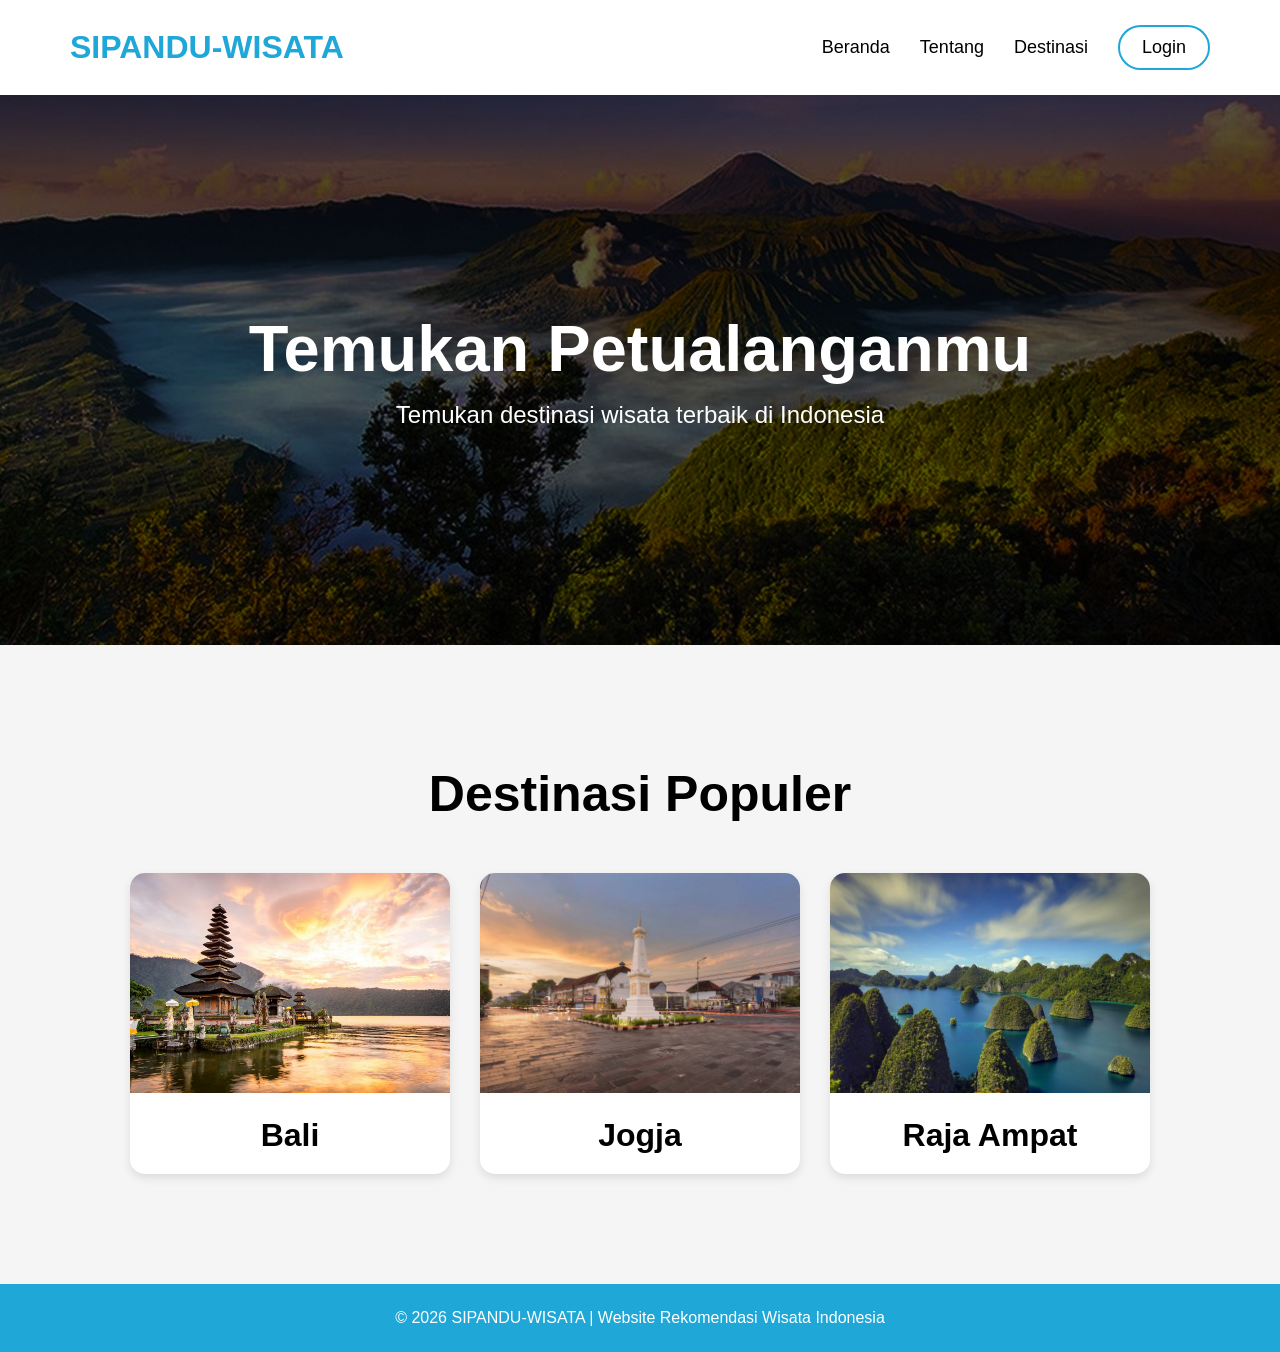
==== index.html @ b9ef1429 "Homepage SIPANDU Wisata" ====
<!DOCTYPE html>
<html lang="id">
<head>
    <meta charset="UTF-8">
    <meta name="viewport" content="width=device-width, initial-scale=1.0">
    <title>SIPANDU Wisata</title>
    <link rel="stylesheet" href="css/style.css">
</head>
<body>

    <!-- Navbar -->
    <nav>
    <h2>SIPANDU-WISATA</h2>

    <ul>
        <li>Beranda</li>
        <li>Tentang</li>
        <li>Destinasi</li>
        <li class="login-btn">Login</li>
    </ul>
</nav>

    <!-- Hero Section -->
    <section class="hero">
        <div class="overlay">
            <h1>Temukan Petualanganmu</h1>
            <p>Temukan destinasi wisata terbaik di Indonesia</p>
        </div>
    </section>

    <!-- Destinasi -->
    <section class="destinasi">
    <h2>Destinasi Populer</h2>

    <div class="card-container">

        <div class="card">
            <img src="images/bali.jpg" alt="Bali">
            <h3>Bali</h3>
        </div>

        <div class="card">
            <img src="images/jogja.jpg" alt="Jogja">
            <h3>Jogja</h3>
        </div>

        <div class="card">
            <img src="images/rajaampat.jpg" alt="Raja Ampat">
            <h3>Raja Ampat</h3>
        </div>

    </div>
</section>

    <!-- Footer -->
    <footer>
    <p>© 2026 SIPANDU-WISATA | Website Rekomendasi Wisata Indonesia</p>
</footer>

</body>
</html>
---- css/style.css ----
*{
    margin: 0;
    padding: 0;
    box-sizing: border-box;
    font-family: Arial, sans-serif;
}

body{
    background-color: #f5f5f5;
    overflow-x: hidden;
}

/* NAVBAR */
nav{
    display: flex;
    justify-content: space-between;
    align-items: center;
    padding: 25px 70px;
    background: white;
}

nav h2{
    color: #1ea7d7;
    font-size: 32px;
    font-weight: bold;
}

nav ul{
    display: flex;
    list-style: none;
    gap: 30px;
    align-items: center;
}

nav ul li{
    cursor: pointer;
    font-size: 18px;
    transition: 0.3s;
}

nav ul li:hover{
    color: #1ea7d7;
}

.login-btn{
    border: 2px solid #1ea7d7;
    padding: 10px 22px;
    border-radius: 25px;
    display: flex;
    align-items: center;
}

/* HERO SECTION */
.hero{
    background-image: url("../images/gunung.jpg");
    background-size: cover;
    background-position: center;
    height: 550px;
    display: flex;
    justify-content: center;
    align-items: center;
    position: relative;
    margin-bottom: 60px;
}

/* Overlay gelap */
.hero::before{
    content: "";
    position: absolute;
    width: 100%;
    height: 100%;
    background: rgba(0,0,0,0.4);
}

.overlay{
    position: relative;
    text-align: center;
    color: white;
    z-index: 2;
}

.overlay h1{
    font-size: 65px;
    margin-bottom: 15px;
}

.overlay p{
    font-size: 24px;
}

/* DESTINASI */
.destinasi{
    padding: 60px;
    text-align: center;
}

.destinasi h2{
    margin-bottom: 50px;
    font-size: 50px;
}

.card-container{
    display: flex;
    justify-content: center;
    gap: 30px;
    flex-wrap: wrap;
}

.card{
    background: white;
    border-radius: 15px;
    overflow: hidden;
    width: 320px;
    box-shadow: 0 4px 10px rgba(0,0,0,0.1);
    transition: 0.3s;
}

.card:hover{
    transform: translateY(-8px);
}

.card img{
    width: 100%;
    height: 220px;
    object-fit: cover;
}

.card h3{
    padding: 20px;
    font-size: 32px;
}

footer{
    background: #1ea7d7;
    color: white;
    text-align: center;
    padding: 25px;
    margin-top: 50px;
}
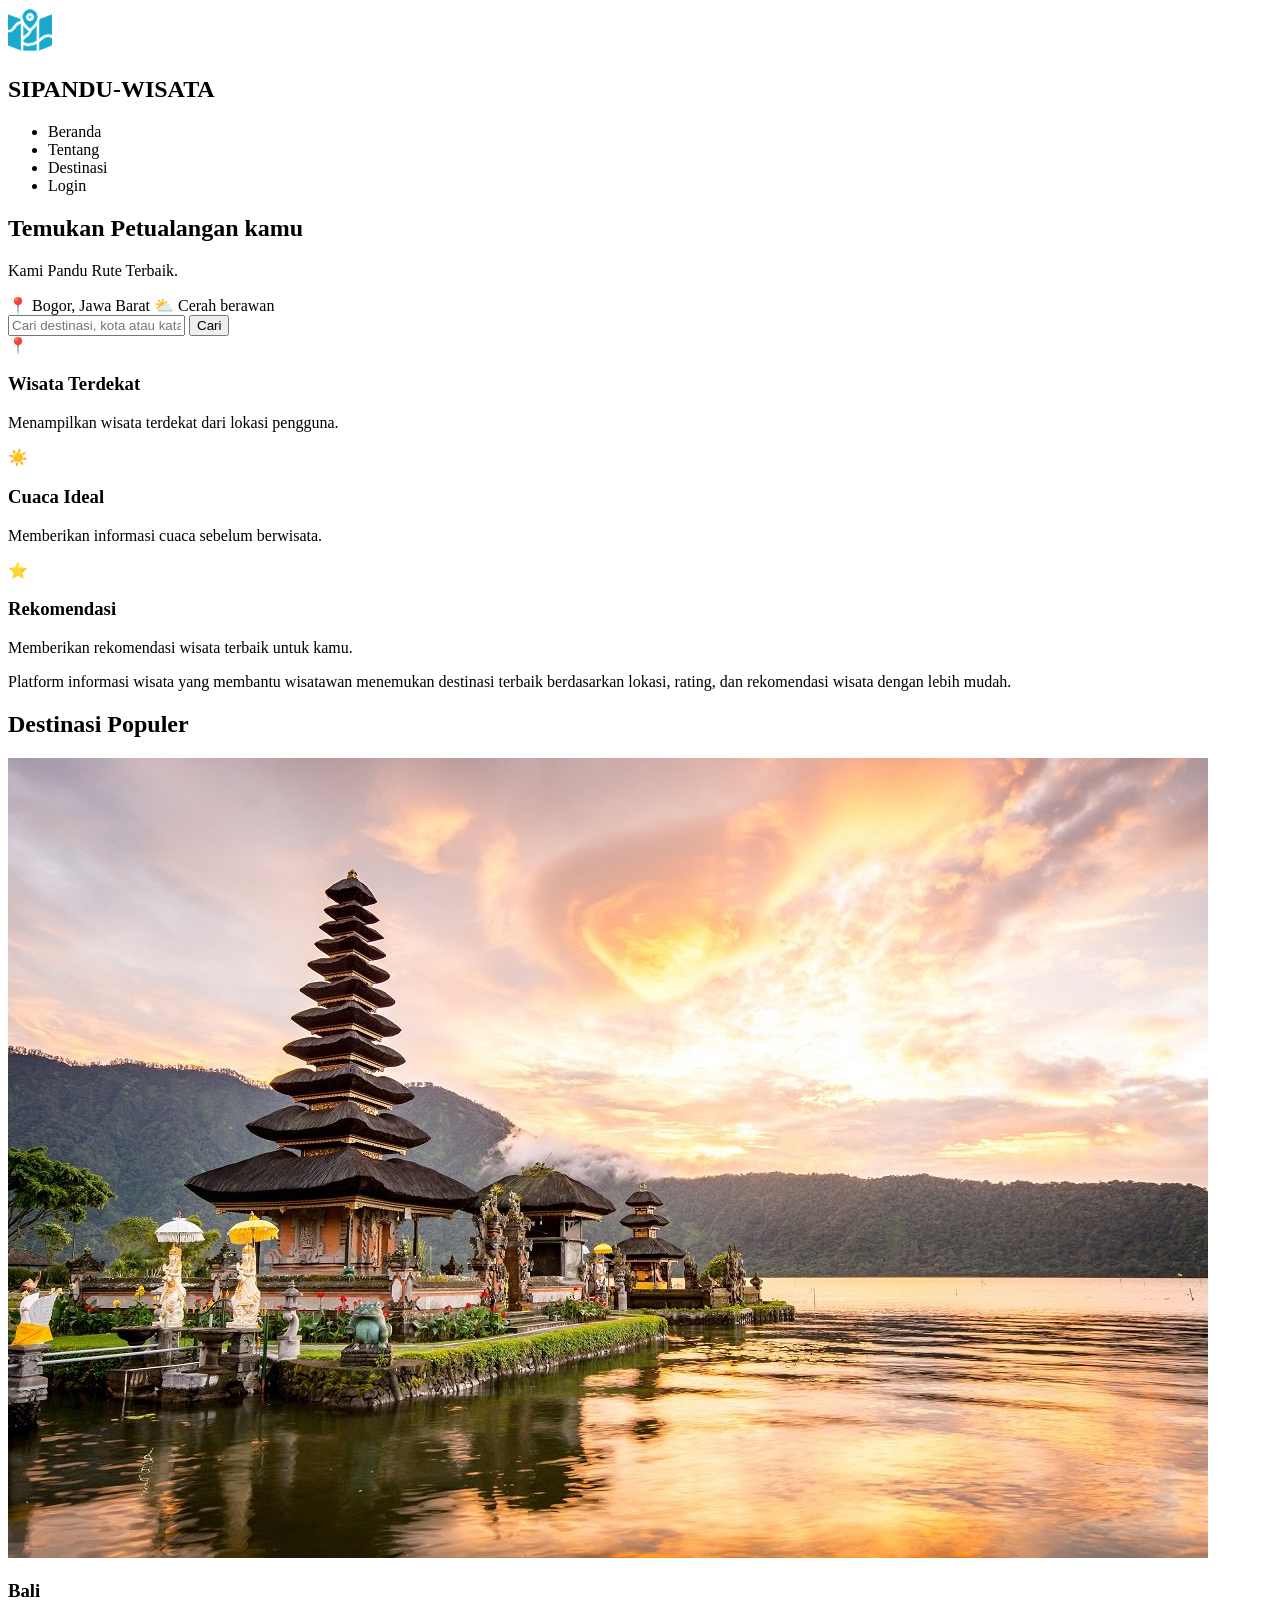
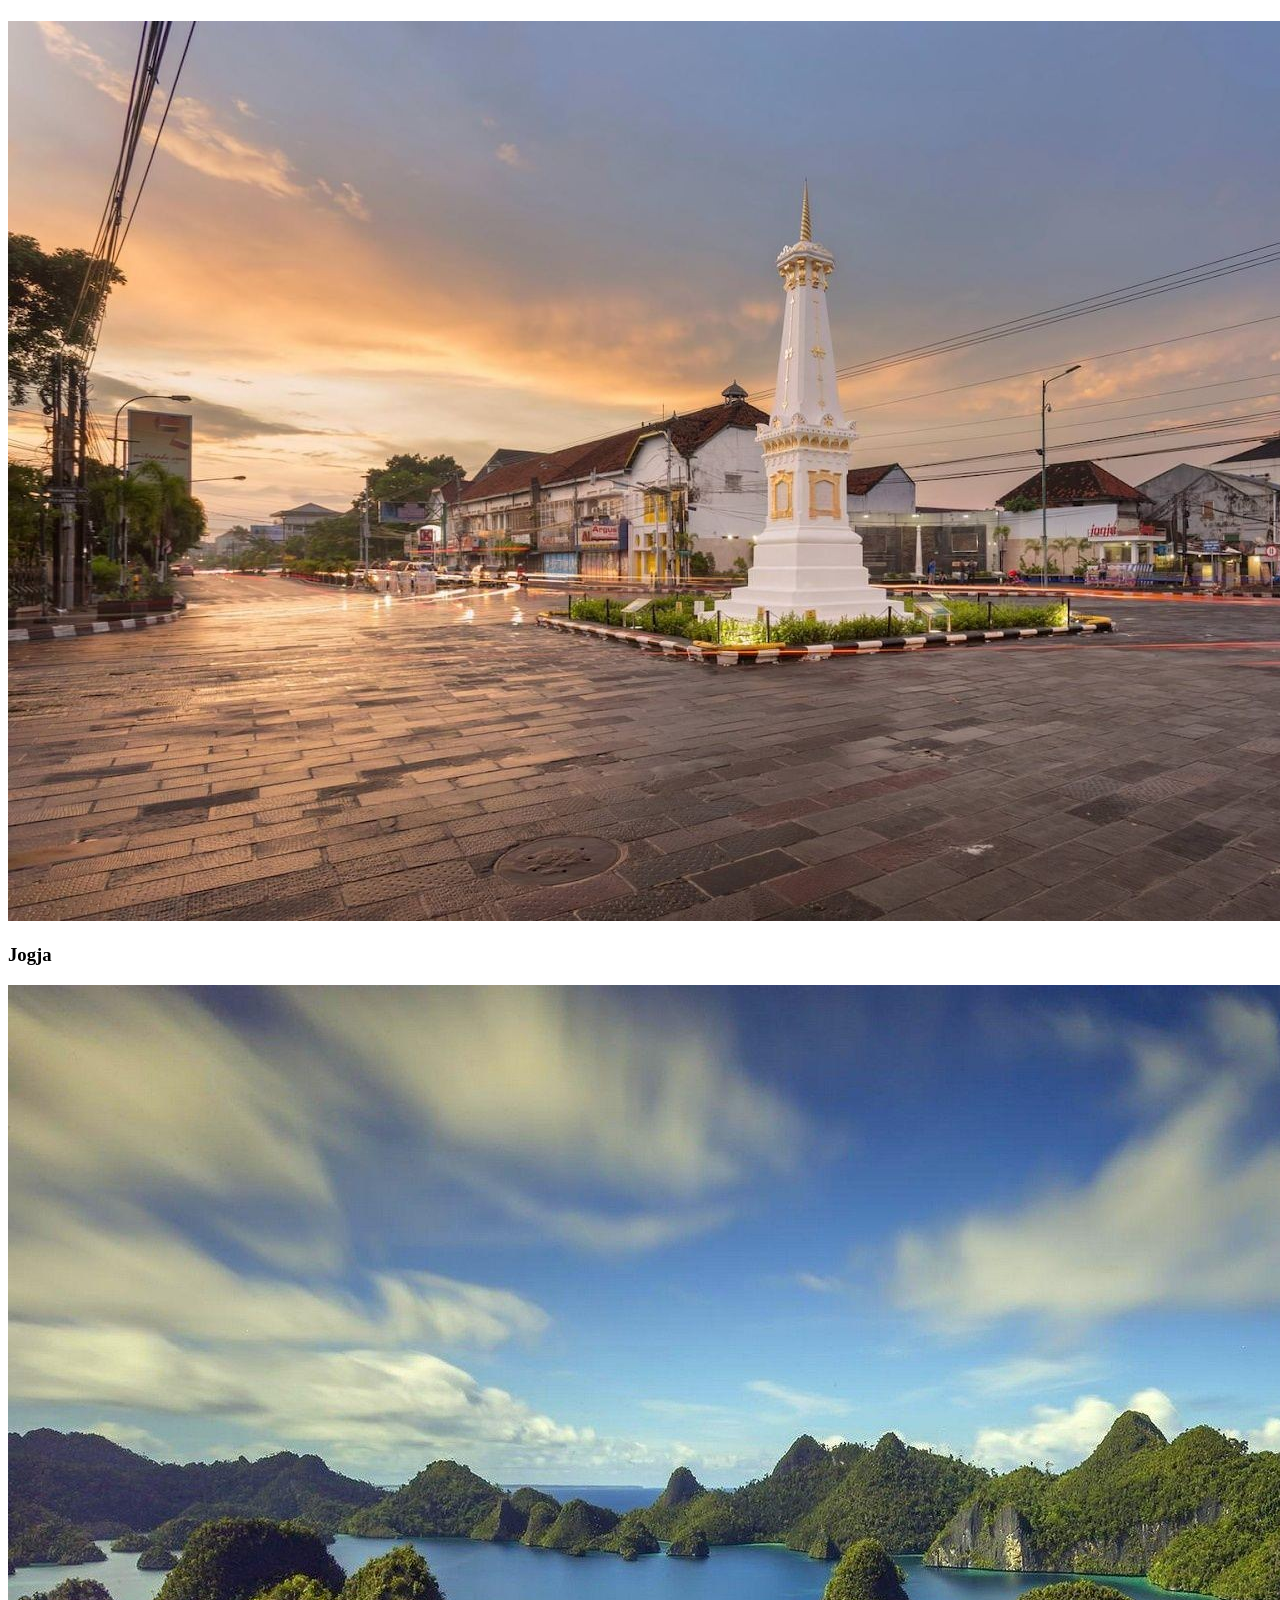
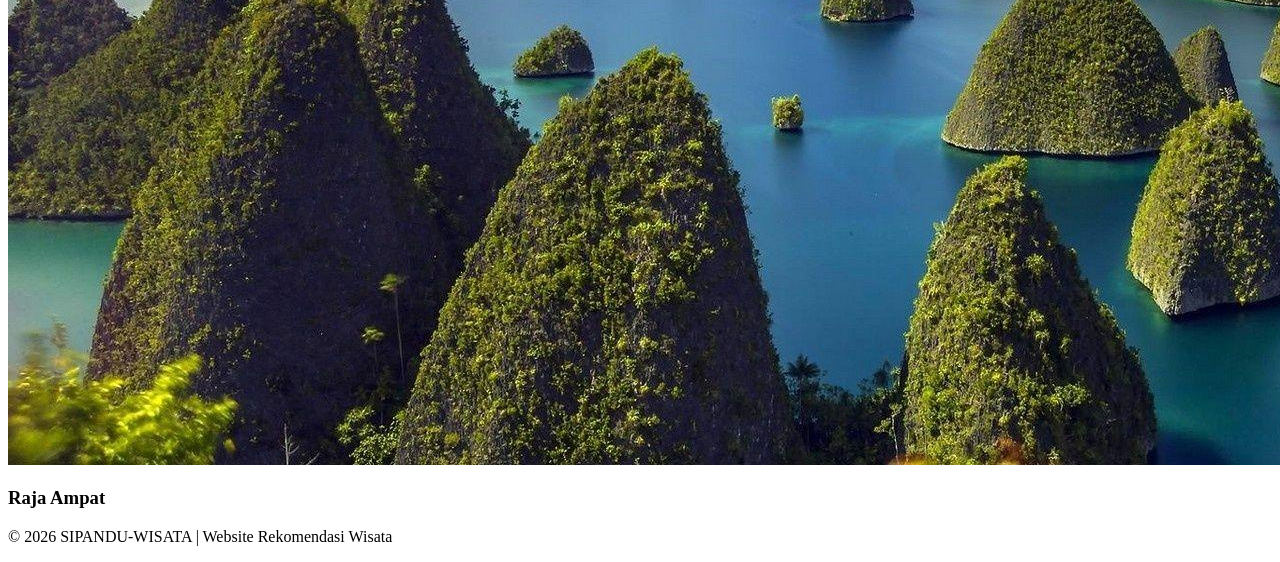
==== commit 8fae47a8: "update tampilan homepage" ====
--- a/index.html
+++ b/index.html
@@ -4,13 +4,17 @@
     <meta charset="UTF-8">
     <meta name="viewport" content="width=device-width, initial-scale=1.0">
     <title>SIPANDU Wisata</title>
-    <link rel="stylesheet" href="css/style.css">
+    <link rel="stylesheet" href="CSS/style.css">
 </head>
 <body>
 
-    <!-- Navbar -->
+    <!-- NAVBAR -->
     <nav>
-    <h2>SIPANDU-WISATA</h2>
+
+    <div class="logo">
+        <img src="images/logo.jpg" alt="Logo">
+        <h2>SIPANDU-WISATA</h2>
+    </div>
 
     <ul>
         <li>Beranda</li>
@@ -18,44 +22,94 @@
         <li>Destinasi</li>
         <li class="login-btn">Login</li>
     </ul>
+
 </nav>
 
-    <!-- Hero Section -->
+    <!-- HERO SECTION -->
     <section class="hero">
-        <div class="overlay">
-            <h1>Temukan Petualanganmu</h1>
-            <p>Temukan destinasi wisata terbaik di Indonesia</p>
-        </div>
-    </section>
+    <div class="overlay">
 
-    <!-- Destinasi -->
-    <section class="destinasi">
-    <h2>Destinasi Populer</h2>
+        <h1>Temukan Petualangan kamu</h1>
+        <p>Kami Pandu Rute Terbaik.</p>
 
-    <div class="card-container">
-
-        <div class="card">
-            <img src="images/bali.jpg" alt="Bali">
-            <h3>Bali</h3>
+        <!-- Card lokasi -->
+        <div class="lokasi-card">
+            <span>📍 Bogor, Jawa Barat</span>
+            <span>⛅ Cerah berawan</span>
         </div>
 
-        <div class="card">
-            <img src="images/jogja.jpg" alt="Jogja">
-            <h3>Jogja</h3>
-        </div>
-
-        <div class="card">
-            <img src="images/rajaampat.jpg" alt="Raja Ampat">
-            <h3>Raja Ampat</h3>
+        <!-- Search bar -->
+        <div class="search-box">
+            <input type="text" placeholder="Cari destinasi, kota atau kata kunci...">
+            <button>Cari</button>
         </div>
 
     </div>
 </section>
 
-    <!-- Footer -->
+    <!-- FITUR -->
+    <section class="fitur">
+
+        <div class="fitur-container">
+
+            <div class="fitur-card">
+                <div class="icon">📍</div>
+                <h3>Wisata Terdekat</h3>
+                <p>Menampilkan wisata terdekat dari lokasi pengguna.</p>
+            </div>
+
+            <div class="fitur-card">
+                <div class="icon">☀️</div>
+                <h3>Cuaca Ideal</h3>
+                <p>Memberikan informasi cuaca sebelum berwisata.</p>
+            </div>
+
+            <div class="fitur-card">
+                <div class="icon">⭐</div>
+                <h3>Rekomendasi</h3>
+                <p>Memberikan rekomendasi wisata terbaik untuk kamu.</p>
+            </div>
+
+        </div>
+
+        <div class="deskripsi">
+            <p>
+                Platform informasi wisata yang membantu wisatawan menemukan
+                destinasi terbaik berdasarkan lokasi, rating, dan rekomendasi
+                wisata dengan lebih mudah.
+            </p>
+        </div>
+
+    </section>
+
+    <!-- DESTINASI -->
+    <section class="destinasi">
+        <h2>Destinasi Populer</h2>
+
+        <div class="card-container">
+
+            <div class="card">
+                <img src="images/bali.jpg" alt="Bali">
+                <h3>Bali</h3>
+            </div>
+
+            <div class="card">
+                <img src="images/jogja.jpg" alt="Jogja">
+                <h3>Jogja</h3>
+            </div>
+
+            <div class="card">
+                <img src="images/rajaampat.jpg" alt="Raja Ampat">
+                <h3>Raja Ampat</h3>
+            </div>
+
+        </div>
+    </section>
+
+    <!-- FOOTER -->
     <footer>
-    <p>© 2026 SIPANDU-WISATA | Website Rekomendasi Wisata Indonesia</p>
-</footer>
+        <p>© 2026 SIPANDU-WISATA | Website Rekomendasi Wisata</p>
+    </footer>
 
 </body>
 </html>
